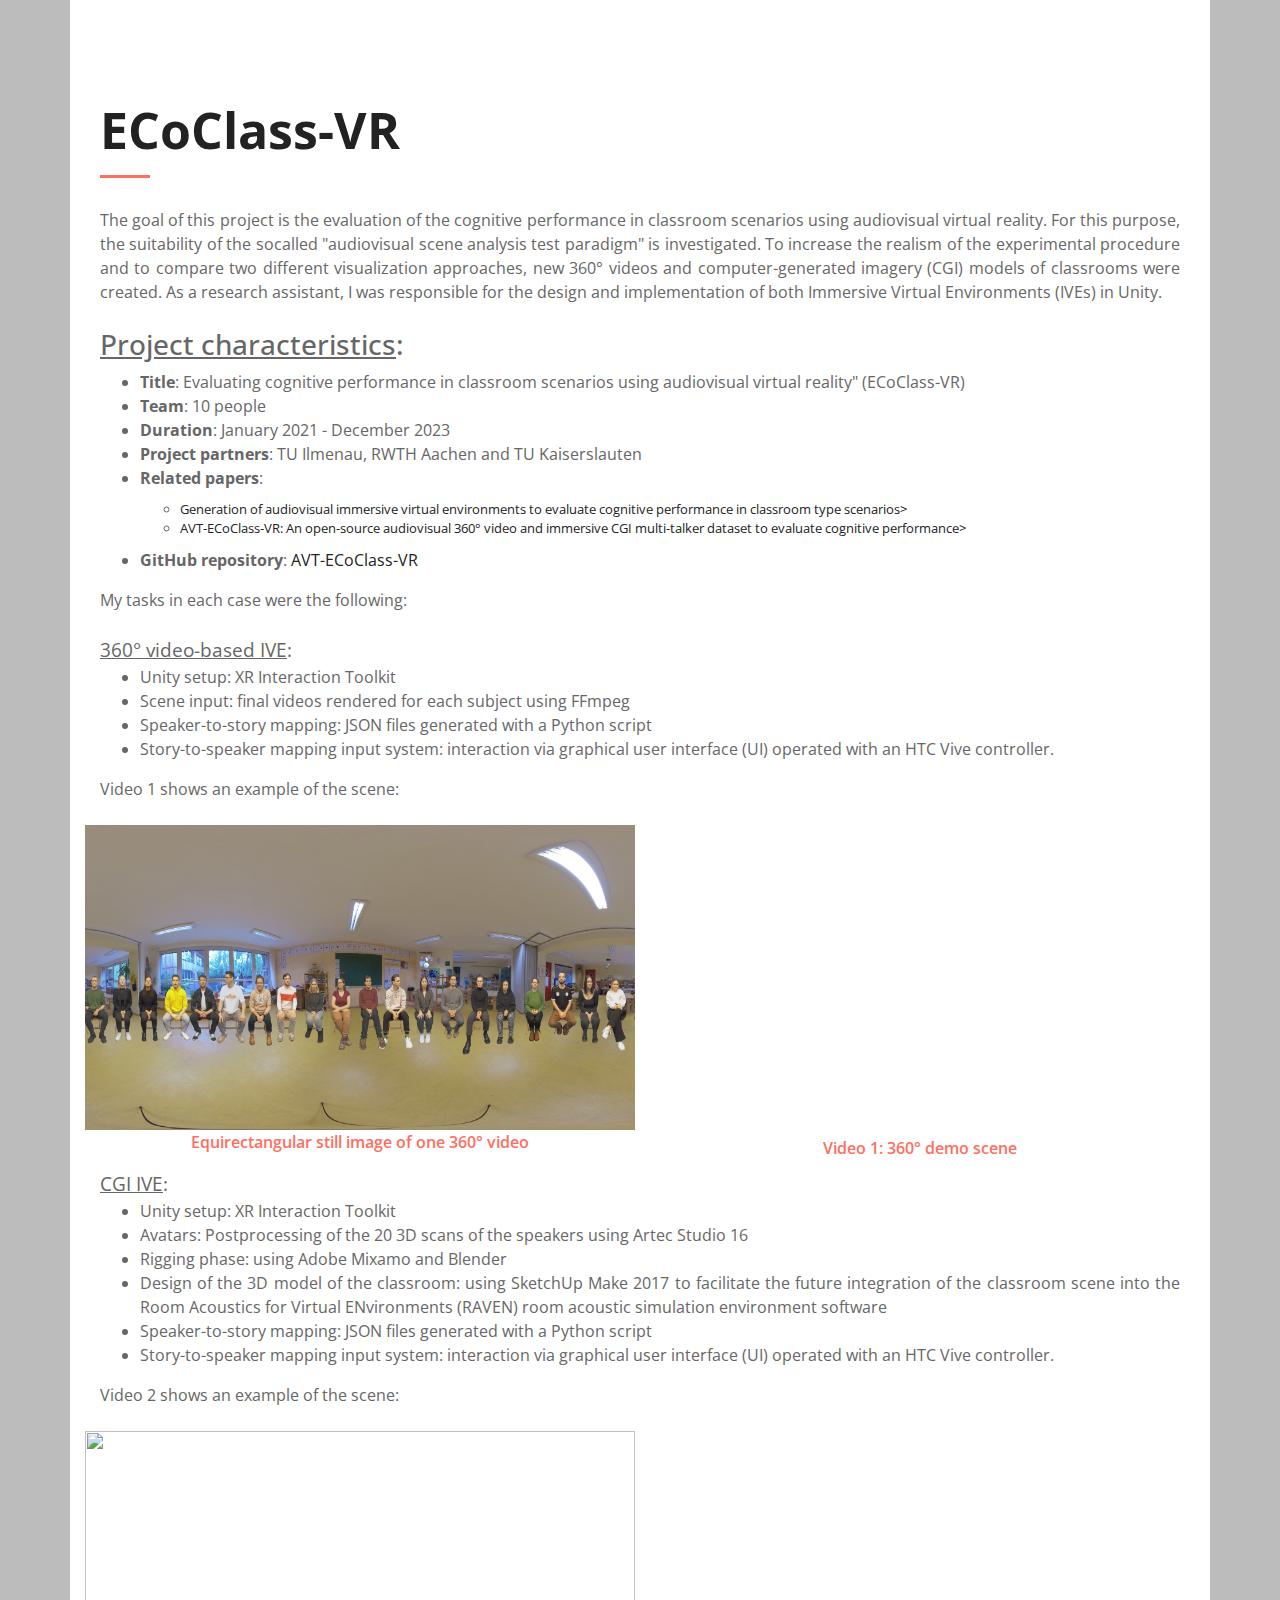
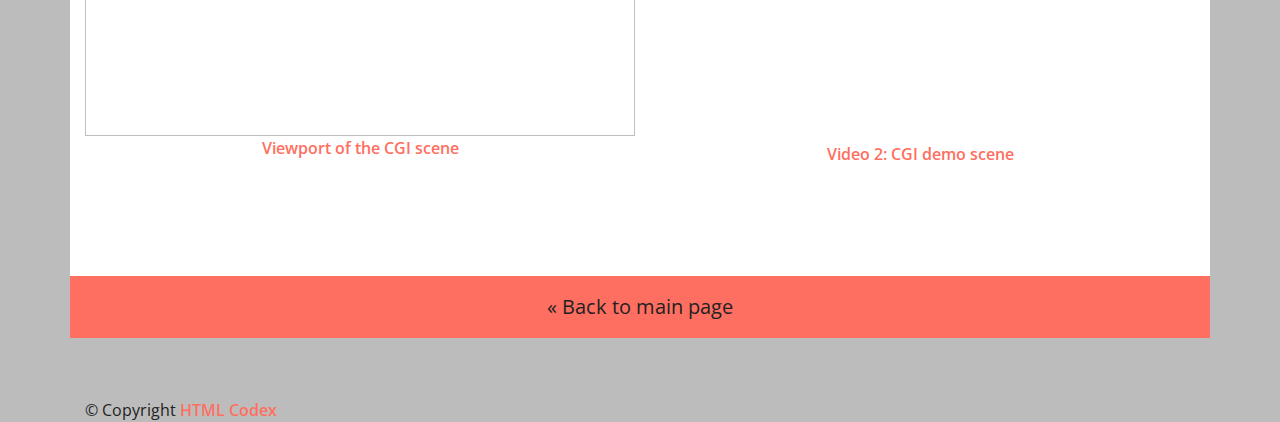
==== ecoclassvr.html @ 2e2257aa "update" ====
<!DOCTYPE html>
<html lang="en">
    <head>
        <meta charset="utf-8">
        <title>EcoClassVR - Research Project</title>
        <meta content="width=device-width, initial-scale=1.0" name="viewport">


        <!-- Favicon -->
        <link href="img/favicon.ico" rel="icon">

        <!-- Google Fonts -->
        <link href="https://fonts.googleapis.com/css2?family=Open+Sans:300;400;600;700;800&display=swap" rel="stylesheet">

        <!-- CSS Libraries -->
        <link href="https://stackpath.bootstrapcdn.com/bootstrap/4.4.1/css/bootstrap.min.css" rel="stylesheet">
        <link href="https://cdnjs.cloudflare.com/ajax/libs/font-awesome/5.10.0/css/all.min.css" rel="stylesheet">
        <link href="lib/slick/slick.css" rel="stylesheet">
        <link href="lib/slick/slick-theme.css" rel="stylesheet">
        <link href="lib/lightbox/css/lightbox.min.css" rel="stylesheet">

        <!-- Template Stylesheet -->
        <link href="css/style.css" rel="stylesheet">
    </head>

    <body data-spy="scroll" data-target=".navbar" data-offset="51">
        <div class="wrapper">
            
                <!-- Header Start -->
                <div class="header" id="header">
                    <div class="content-inner">
                        <div class="content-header">
                            <h1>ECoClass-VR</h1>
                        </div>
                        <div align="justify">
                            The goal of this project is the evaluation of the cognitive performance in classroom scenarios using audiovisual virtual reality.
                            For this purpose, the suitability of the socalled "audiovisual scene analysis test paradigm" is investigated.
                            To increase the realism of the experimental procedure and to compare two different visualization approaches, new 360&deg; videos and computer-generated imagery (CGI) models of classrooms were created.
                            As a research assistant, I was responsible for the design and implementation of both Immersive Virtual Environments (IVEs) in Unity.
                            <br>  <br>

                            <span><u><h3>Project characteristics</u>:</h3></span>
                            <ul>
                                <li><b>Title</b>: Evaluating cognitive performance in classroom scenarios using audiovisual virtual reality" (ECoClass-VR)</li>
                                <li><b>Team</b>: 10 people</li>
                                <li><b>Duration</b>: January 2021 - December 2023</li>
                                <li><b>Project partners</b>: TU Ilmenau, RWTH Aachen and TU Kaiserslauten</li>
                                <li><b>Related papers</b>:</li>
                                <p>
                                    <small>
                                        <ul>
                                            <li><a href="ecoclassvr/DAGA2021_EcoClass-VR.pdf">Generation of audiovisual immersive virtual environments to evaluate cognitive performance in classroom type scenarios></li></a>
                                            <li><a href="ecoclassvr/QoMex2024_EcoClass-VR.pdf">AVT-ECoClass-VR: An open-source audiovisual 360&deg; video and immersive CGI multi-talker dataset to evaluate cognitive performance></li></a>
                                        </ul>
                                </p></small>
                                <li><b>GitHub repository</b>: <a href="https://github.com/Telecommunication-Telemedia-Assessment/AVT-ECoClass-VR?tab=readme-ov-file">AVT-ECoClass-VR</li></a>

                            </ul>

                            My tasks in each case were the following: <br><br>


                            <span style="font-size:larger;"><u>360&deg; video-based IVE</u>:</span>
                            <br>

                            <ul>
                                <li>Unity setup: XR Interaction Toolkit</li>

                                <li>Scene input: final videos rendered for each subject using FFmpeg</li>
                                <li>Speaker-to-story mapping: JSON files generated with a Python script</li>
                                <li>Story-to-speaker mapping input system: interaction via graphical user interface (UI) operated with an HTC Vive controller.
                            </ul>

                            Video 1 shows an example of the scene:<br><br>

                            <div class="video-container">
                                <div><img src="ecoclassvr/360_example_scene_image.jpg" width="550" height="305"> <p class="title" style="font-size: 16px;">Equirectangular still image of one 360&deg; video</p></div>
                               
                                <div class="video">
                                    <iframe width="550" height="305" src="https://www.youtube.com/embed/cMoWzS01Ujc?si=KH4kgaG37N3nzhPA" 
                                        title="YouTube video player" frameborder="0" allow="accelerometer; autoplay; clipboard-write; encrypted-media; gyroscope; picture-in-picture; web-share" referrerpolicy="strict-origin-when-cross-origin" allowfullscreen>
                                        </iframe><p class="title" style="font-size: 16px;">Video 1: 360&deg; demo scene</p>
                                </div>

                            </div>

                            <span style="font-size:larger;"><u>CGI IVE</u>:</span>
                            <br>

                            <ul>
                                <li>Unity setup: XR Interaction Toolkit</li>
                                <li>Avatars: Postprocessing of the 20 3D scans of the speakers using Artec Studio 16</li>
                                <li>Rigging phase: using Adobe Mixamo and Blender</li>
                                <li>Design of the 3D model of the classroom: using SketchUp Make 2017 to facilitate the future integration of the classroom scene into the Room Acoustics for Virtual ENvironments (RAVEN) room acoustic simulation environment software</li>
                                <li>Speaker-to-story mapping: JSON files generated with a Python script</li>
                                <li>Story-to-speaker mapping input system: interaction via graphical user interface (UI) operated with an HTC Vive controller.
                            </ul>
                            Video 2 shows an example of the scene:<br><br>


                            <div class="video-container">
                                <div><img src="ecoclassvr/cgi_example.jpg" width="550" height="305"> <p class="title" style="font-size: 16px;">Viewport of the CGI scene</p></div>

                                <div class="video">
                                    <iframe width="550" height="305" src="https://www.youtube.com/embed/fjZ8s0aZKZA?si=zocwbIF27FuCENjI" title="YouTube video player" frameborder="0" allow="accelerometer; autoplay; clipboard-write; encrypted-media; gyroscope; picture-in-picture; web-share" referrerpolicy="strict-origin-when-cross-origin" allowfullscreen></iframe><p class="title" style="font-size: 16px;">Video 2: CGI demo scene</p>
                                </div>
                            </div>
                        </div>
                    </div>
                </div>
                <!-- Header End -->
                
                <!-- Large Button Start -->
                <div class="large-btn">
                    <div class="content-inner">
                        <a class="btn large-btn" href="index.html">
                            <span>&#171;</span> Back to main page
                        </a>
                    </div>
                </div>
                <!-- Large Button End -->
                
                
                
                <!-- Footer Start -->
                <div class="footer">
                    <div class="content-inner">
                        <div class="row align-items-center">
                   
                                <p>&copy; Copyright <a href="https://htmlcodex.com">HTML Codex</a></p>
                 
                        </div>
                    </div>
                </div>
                <!-- Footer Start -->
            </div>
        </div>
        
        <!-- Back to Top -->
        <a href="#" class="back-to-top"><i class="fa fa-angle-double-up"></i></a>
        
        <!-- JavaScript Libraries -->
        <script src="https://code.jquery.com/jquery-3.4.1.min.js"></script>
        <script src="https://stackpath.bootstrapcdn.com/bootstrap/4.4.1/js/bootstrap.bundle.min.js"></script>
        <script src="lib/easing/easing.min.js"></script>
        <script src="lib/slick/slick.min.js"></script>
        <script src="lib/typed/typed.min.js"></script>
        <script src="lib/waypoints/waypoints.min.js"></script>
        <script src="lib/isotope/isotope.pkgd.min.js"></script>
        <script src="lib/lightbox/js/lightbox.min.js"></script>
        
        <!-- Template Javascript -->
        <script src="js/main.js"></script>
    </body>
</html>
---- css/style.css ----
/**********************************/
/********** General CSS ***********/
/**********************************/
body {
    color: #666666;
    background: #bcbcbc;
    font-family: 'Open Sans', sans-serif;
}

a {
    color: #222222;
    transition: all .3s;
}

a:hover,
a:active,
a:focus {
    color: #FF6F61;
    outline: none;
    text-decoration: none;
}

.btn:focus {
    box-shadow: none;
}


/**********************************/
/****** Layout with Sidebar *******/
/**********************************/
.wrapper {
    position: relative;
    margin: 0 auto;
    width: 100%;
    max-width: 1140px;
}

.wrapper .sidebar {
    position: relative;
    width: 100%;
    float: left;
    background: #222222;
}

    .wrapper .content {
        position: relative;
        width: 100%;
        padding: 15px;
        float: left;
        background: #bcbcbc;
    }

.wrapper .sidebar-header,
.wrapper .sidebar-footer {
    display: none;
}

.navbar {
    padding: 15px;
    background: #222222 !important;
}

.navbar-expand-md .navbar-nav .nav-item {
    width: 100%;
    border-top: 1px solid rgba(255, 255, 255, .2);
}

.navbar-expand-md .navbar-nav .nav-item:first-child{
    border-top: none;
}

.navbar-expand-md .navbar-nav .nav-link {
    color: #ffffff;
    padding: 5px 15px 7px 15px;
    transition: all .3s;
}

.navbar-expand-md .navbar-nav .nav-link i {
    color: #FF6F61;
    float: right;
    padding-top: 5px;
    transition: all .3s;
}

.navbar-expand-md .navbar-nav .nav-link:hover,
.navbar-expand-md .navbar-nav .nav-link.active {
    color: #FF6F61;
}

.navbar-expand-md .navbar-nav .nav-link:hover i,
.navbar-expand-md .navbar-nav .nav-link.active i{
    color: #ffffff;
}


.wrapper .sidebar,
.wrapper .content {
    -webkit-transition: margin 200ms ease-out;
    -moz-transition: margin 200ms ease-out;
    -o-transition: margin 200ms ease-out;
    transition: margin 200ms ease-out;
}

@media (min-width: 768px) {
    .wrapper .content {
        padding: 30px 0px 30px 30px;
    }

        .wrapper .content::before,
        .wrapper .content::after {
            position: fixed;
            content: "";
            width: 100%;
            height: 30px;
            background: #bcbcbc;
            z-index: 1;
        }
    
    .wrapper .content::before {
        top: 0;
    }
    
    .wrapper .content::after {
        bottom: 0;
    }
    
    .wrapper .sidebar {
        position: fixed;
        width: 300px;
        height: 100%;
        margin-left: -250px;
        float: left;
        overflow: auto;
        scrollbar-width: thin;
        scrollbar-color: gray;
        z-index: 2;
    }

    .wrapper .sidebar:hover {
        margin-left: 0px;
    }
    
    .wrapper .content {
        position: relative;
        width: calc(100% - 50px);
        margin-left: 50px;
        float: right;
    }
    
    .wrapper .sidebar:hover  .sidebar-header {
        position: relative;
        display: block;
        width: 100%;
    }

    .wrapper .sidebar .sidebar-header img {
        width: 100%;
        height: auto;
    }
    
    .navbar-brand {
        display: none;
    }
    
    .navbar {
        padding: 15px 0;
        flex-direction: column;
    }
    
    .wrapper .sidebar:hover .navbar-expand-md .navbar-nav .nav-link {
        padding: 5px 30px 7px 30px;
    }
    
    .wrapper .sidebar::-webkit-scrollbar {
        width: 7px;
    }

    .wrapper .sidebar::-webkit-scrollbar-track {
        -webkit-box-shadow: inset 0 0 6px rgba(0,0,0,0.1);
    }

    .wrapper .sidebar::-webkit-scrollbar-thumb {
        background-color: darkgrey;
        outline: 1px solid slategrey;
        border-radius: 7px
    }
    
    .navbar-brand {
        display: none;
    }
    
    .sidebar .sidebar-footer {
        width: 300px;
        position: fixed;
        bottom: 0;
        padding: 15px;
        font-size: 0;
        text-align: center;
        background: #222222;
    }
    
    .sidebar .sidebar-footer a {
        display: inline-block;
        width: 40px;
        height: 40px;
        padding: 5px 0;
        margin: 0 15px 15px 0;
        text-align: center;
        font-size: 18px;
        color: #222222;
        background: #FF6F61;
    }
    
    .sidebar .sidebar-footer a:last-child {
        margin-right: 0;
    }
    
    .sidebar .sidebar-footer a:hover {
        color: #FF6F61;
        background: #ffffff;
    }
    
    .sidebar:hover .sidebar-footer {
        display: block;
    }
}

@media (min-width: 992px) {
    .wrapper .sidebar {
        margin: 0;
    }

    .wrapper .content {
        width: calc(100% - 300px);
        margin-left: 300px;
    }

    .sidebar .sidebar-header {
        position: relative;
        display: block;
        width: 100%;
    }
    
    .navbar-expand-md .navbar-nav .nav-link {
        padding: 5px 30px 7px 30px;
    }
    
    .sidebar .sidebar-footer {
        display: block;
    }
}

@media (max-width: 1140px) {
    .wrapper .content {
        padding: 30px;
    }
}

@media (max-width: 576px) {
    .wrapper .content {
        padding: 15px;
    }
}


/**********************************/
/******** Back to Top CSS *********/
/**********************************/
.back-to-top {
    position: fixed;
    display: none;
    width: 30px;
    height: 30px;
    text-align: center;
    line-height: 1;
    font-size: 30px;
    right: 30px;
    bottom: 30px;
    transition: background 0.5s;
    z-index: 11;
}

.back-to-top i {
    color: #222222;
}

.back-to-top i:hover {
    color: #FF6F61;
}

.back-to-top {
    -webkit-animation: action 1s infinite  alternate;
    animation: action 1s infinite  alternate;
}

@-webkit-keyframes action {
    0% { transform: translateY(0); }
    100% { transform: translateY(-15px); }
}

@keyframes action {
    0% { transform: translateY(0); }
    100% { transform: translateY(-15px); }
}


/**********************************/
/*********** Header CSS ***********/
/**********************************/
.header {
    position: relative;
    background: #ffffff;
}

.header .content-inner {
    padding: 100px 30px;
    background: url(../img/profile.png) right bottom no-repeat;
    background-size: contain;
}

.header p {
    color: #FF6F61;
    font-size: 40px;
    font-weight: 600;
    margin-bottom: 10px;
}

.header h1 {
    color: #222222;
    font-size: 50px;
    font-weight: 700;
}

.header h2 {
    display: inline-block;
    margin: 0;
    height: 25px;
    font-size: 25px;
}

.header .typed-text {
    display: none;
}

.header .typed-cursor {
    font-size: 25px;
    font-weight: 300;
    color: #222222;
}

.large-btn .content-inner {
    font-size: 0;
    border-bottom: 30px solid #bcbcbc;
}

.large-btn .btn {
    position: relative;
    width: 100%;
    padding: 15px 0;
    color: #FF6F61;
    font-size: 20px;
    background: #222222;
    border-radius: 0;
}

.large-btn .btn:last-child {
    color: #222222;
    background: #FF6F61;
}

.large-btn .btn i {
    margin-right: 8px;
}

.large-btn .btn::after {
    position: absolute;
    content: "";
    width: 0;
    height: 100%;
    top: 0;
    left: 0;
    transition: all .3s;
}

.large-btn .btn:hover::after {
    width: 100%;
    background: rgba(255, 255, 255, .1);
}


/**********************************/
/******* Content Header CSS *******/
/**********************************/
.content-header {
    position: relative;
    width: 100%;
    margin-bottom: 30px;
    padding-bottom: 10px;
}

.content-header h2 {
    color: #222222;
    font-size: 35px;
    font-weight: 700;
    letter-spacing: 3px;
    margin: 0;
}

.content-header::after {
    content: '';
    position: absolute;
    display: block;
    width: 50px;
    height: 3px;
    bottom: 0;
    left: 0;
    background: #FF6F61;
}


/**********************************/
/*********** About CSS ************/
/**********************************/
.about {
    position: relative;
    padding: 60px 30px;
    background: #ffffff;
    border-bottom: 30px solid #bcbcbc;
}


.about img {
    width: 100%;
    height: auto;
}

@media(max-width: 767.98px) {
    .about img {
        margin-bottom: 15px;
    }
}

.about .btn {
    border-radius: 0;
    color: #222222;
    background: #FF6F61;
    transition: all .3s;
}

.about .btn:hover {
    color: #FF6F61;
    background: #222222;
}

.about .skills {
    padding-top: 15px;
}

.about .skill-name {
    margin-top: 15px;
}

.about .skill-name p {
    display: inline-block;
    margin-bottom: 5px;
    font-size: 16px;
    font-weight: 400;
}

.about .skill-name p:last-child {
    float: right;
}

.about .progress {
    height: 5px;
    border: 1px solid #FF6F61;
    border-radius: 0;
    background: #ffffff;
}

.about .progress .progress-bar {
    width: 1px;
    background: #FF6F61;
    border-radius: 0;
    transition: 1s;
}


/**********************************/
/********* Education CSS **********/
/**********************************/
.education {
    position: relative;
    padding: 60px 30px;
    background: #ffffff;
    border-bottom: 30px solid #bcbcbc;
}

.education .edu-col {
    position: relative;
    width: 100%;
    padding: 20px 0 20px 20px;
    border-left: 1px solid #FF6F61;
    border-bottom: 1px solid #FF6F61;
}

.education .col-md-6:first-child .edu-col {
    padding-top: 0;
}

.education .col-md-6:last-child .edu-col {
    border-bottom: none;
    padding-bottom: 0;
}

@media (min-width: 768px) {
    .education .col-md-6:nth-child(-n+2) .edu-col {
        padding-top: 0;
    }

    .education .col-md-6:last-child .edu-col,
    .education .col-md-6:nth-last-child(2) .edu-col {
        border-bottom: none;
        padding-bottom: 0;
    }
}

.education .edu-col span {
    position: relative;
    display: block;
    font-size: 13px;
    letter-spacing: 1px;
    margin-bottom: 10px;
}

.education .edu-col span::before {
    position: absolute;
    content: "";
    width: 11px;
    height: 11px;
    background: #FF6F61;
    top: 5px;
    left: -26px;
    border-radius: 5px;
}

.education .edu-col span i {
    color: #FF6F61;
}

.education .edu-col h3 {
    font-size: 20px;
    font-weight: 700;
    letter-spacing: 2px;
}

.education .edu-col p {
    margin: 0;
}


/**********************************/
/********* Experience CSS *********/
/**********************************/
.experience {
    position: relative;
    padding: 60px 30px;
    background: #ffffff;
    border-bottom: 30px solid #bcbcbc;
}

.experience .exp-col {
    position: relative;
    width: 100%;
    padding: 20px 0 20px 20px;
    border-left: 1px solid #FF6F61;
    border-bottom: 1px solid #FF6F61;
}

.experience .col-md-6:first-child .exp-col {
    padding-top: 0;
}

.experience .col-md-6:last-child .exp-col {
    border-bottom: none;
    padding-bottom: 0;
}

@media (min-width: 768px) {
    .experience .col-md-6:nth-child(-n+2) .exp-col {
        padding-top: 0;
    }

    .experience .col-md-6:last-child .exp-col,
    .experience .col-md-6:nth-last-child(2) .exp-col {
        border-bottom: none;
        padding-bottom: 0;
    }
}

.experience .exp-col span {
    position: relative;
    display: block;
    font-size: 13px;
    letter-spacing: 1px;
    margin-bottom: 10px;
}

.experience .exp-col span::before {
    position: absolute;
    content: "";
    width: 11px;
    height: 11px;
    background: #FF6F61;
    top: 5px;
    left: -26px;
    border-radius: 5px;
}

.experience .exp-col span i {
    color: #FF6F61;
}

.experience .exp-col h3 {
    font-size: 20px;
    font-weight: 700;
    letter-spacing: 2px;
    margin-bottom: 5px;
}

.experience .exp-col h4 {
    font-size: 14px;
    font-weight: 400;
    font-style: italic;
    margin-bottom: 5px;
}

.experience .exp-col h5 {
    font-size: 16px;
    font-weight: 600;
    margin-bottom: 10px;
}

.experience .exp-col p {
    margin: 0;
}


/**********************************/
/*********** Service CSS **********/
/**********************************/
.service {
    position: relative;
    padding: 60px 30px 30px 30px;
    background: #ffffff;
    border-bottom: 30px solid #bcbcbc;
}

.service .srv-col {
    position: relative;
    width: 100%;
    margin-bottom: 30px;
}

.service .srv-col i {
    font-size: 30px;
    color: #FF6F61;
    margin-bottom: 15px;
}

.service .srv-col h3 {
    font-size: 20px;
    font-weight: 700;
    letter-spacing: 2px;
    margin-bottom: 5px;
}

.experience .exp-col h4 {
    font-size: 14px;
    font-weight: 400;
    font-style: italic;
    margin-bottom: 5px;
}

.experience .exp-col h5 {
    font-size: 16px;
    font-weight: 600;
    margin-bottom: 10px;
}

.experience .exp-col p {
    margin: 0;
}


/**********************************/
/********** Portfolio CSS *********/
/**********************************/
.portfolio {
    position: relative;
    padding: 60px 30px 30px 30px;
    background: #ffffff;
    border-bottom: 30px solid #bcbcbc;
}

.portfolio #portfolio-flters {
    padding: 0;
    margin: -15px 0 30px 0;
    list-style: none;
    font-size: 0;
}

.portfolio #portfolio-flters li {
    cursor: pointer;
    margin: 15px -1px 0 0;
    display: inline-block;
    height: 35px;
    padding: 10px;
    color: #666666;
    font-size: 13px;
    line-height: 15px;
    text-transform: uppercase;
    border: 1px solid #FF6F61;
    background: #ffffff;
    transition: all 0.3s ease-in-out;
}

.portfolio #portfolio-flters li:hover,
.portfolio #portfolio-flters li.filter-active {
    background: #FF6F61;
    color: #222222;
}

.portfolio .portfolio-item {
    position: relative;
    height: 250px;
    overflow: hidden;
}

.portfolio .portfolio-item figure {
    background: #ffffff;
    overflow: hidden;
    height: 220px;
    position: relative;
    border-radius: 0;
    margin: 0; 
}

.portfolio .portfolio-item figure img {
    width: 100%; 
    height: 100%; 
    object-fit: cover; 
}

.portfolio .portfolio-item figure:hover img {
    opacity: 0.3;
    transition: 0.3s;
}

.portfolio .portfolio-item figure .link-details,
.portfolio .portfolio-item figure .portfolio-title {
    position: absolute;
    display: inline-block;
    opacity: 0;
    line-height: 1;
    text-align: center;
    width: 45px;
    height: 35px;
    background: #FF6F61;
    transition: 0.3s linear;
}

.portfolio .portfolio-item figure .link-details i {
    color: #222222;
    padding-top: 10px;
    font-size: 16px;
}

.portfolio .portfolio-item figure .link-details:hover {
    background: #222222;
}

.portfolio .portfolio-item figure .link-details:hover i {
    color: #FF6F61;
}



.portfolio .portfolio-item figure .link-details {
    right: 75%;
    top: calc(25% - 18px);
}

.portfolio .portfolio-item figure .portfolio-title {
    margin: 0;
    width: 100%;
    height: 50%;
    left: 0;
    right: 0;
    top: 100%;
    padding: 30px 10px;
    color: #222222;
    font-size: 16px;
    font-weight: 600;
    background: rgba(255, 111, 97, .5);
    border-radius: 0;
}

.portfolio .portfolio-item figure .portfolio-title:hover {
    text-decoration: none;
}

.portfolio .portfolio-item figure .portfolio-title span {
    display: block;
    margin-top: 10px;
    font-family: 'Open Sans', sans-serif;
    font-size: 13px;
    font-weight: 300;
}



.portfolio .portfolio-item figure:hover .link-details {
    opacity: 1;
    right: calc(50% - 61px);
}

.portfolio .portfolio-item figure:hover .portfolio-title {
    opacity: 1;
    top: 50%;
}


/**********************************/
/*********** Review CSS ***********/
/**********************************/
.review {
    position: relative;
    background: #ffffff;
    border-bottom: 30px solid #bcbcbc;
}

.review .content-inner {
    position: relative;
    padding: 60px 30px;
    background: url(../img/quote.png) right bottom no-repeat;
}

.review .review-text p {
    font-size: 18px;
    font-style: italic;
}

.review .review-img {
    display: flex;
    align-items: center;
}

.review .review-img img {
    width: 80px; 
    height: 80px; 
    object-fit: cover;
    margin-right: 15px;
}

.review .review-name h3 {
    font-size: 18px;
    font-weight: 700;
    letter-spacing: 2px;
    margin-bottom: 5px;
}

.review .review-name p {
    font-size: 14px;
    margin-bottom: 0;
}

.review .review-text .ratting {
    margin-bottom: 5px;
}

.review .review-text .ratting i {
    color: #FF6F61;
    font-size: 14px;
}

.review .slick-slider:hover .slick-prev {
    left: 30px;
}

.review .slick-slider:hover .slick-next {
    right: 30px;
}

.review-slider .slick-prev,
.review-slider .slick-next {
    width: 35px;
    height: 35px;
    z-index: 1;
    opacity: 0;
    transition: .5s;
    background: rgba(255, 111, 97, .7);
}

.review-slider .slick-prev {
    left: 55px;
}

.review-slider .slick-next {
    right: 55px;
}

.review-slider.slick-slider:hover .slick-prev {
    left: 15px;
    opacity: 1;
}

.review-slider.slick-slider:hover .slick-next {
    right: 15px;
    opacity: 1;
}

.review-slider .slick-prev:hover,
.review-slider .slick-prev:focus,
.review-slider .slick-next:hover,
.review-slider .slick-next:focus {
    background: rgba(0, 0, 0, .7);
}

.review-slider .slick-prev:hover::before,
.review-slider .slick-prev:focus::before,
.review-slider .slick-next:hover::before,
.review-slider .slick-next:focus::before {
    color: #FF6F61;
}

.review-slider .slick-prev::before,
.review-slider .slick-next::before {
    font-family: "Font Awesome 5 Free";
    font-weight: 900;
    font-size: 18px;
    color: #ffffff;
}

.review-slider .slick-prev::before {
    content: "\f104";
}

.review-slider .slick-next::before {
    content: "\f105";
}

.review-slider .slick-dots {
    bottom: 15px;
}

.review-slider .slick-dots li button:before {
    color: #ffffff;
    font-size: 15px;
}

.review-slider .slick-dots li.slick-active button:before {
    color: #FF6F61;
}

.review-slider.slick-slider {
    margin-bottom: 0;
}


/**********************************/
/*********** Contact CSS ***********/
/**********************************/
.contact {
    position: relative;
    padding: 60px 30px 30px 30px;
    background: #ffffff;
}

.contact .contact-info {
    position: relative;
    width: 100%;
    margin-bottom: 30px;
}

.contact .contact-info p {
    font-size: 16px;
    font-weight: 600;
    letter-spacing: 1px;
    margin-bottom: 10px;
}

.contact .contact-info p i {
    width: 25px;
    color: #FF6F61;
}

.contact .contact-info p a {
    color: #666666;
}

.contact .contact-info p a:hover {
    color: #FF6F61;
    text-decoration: none;
}

.contact .social {
    font-size: 0;
}

.contact .social a {
    width: 35px;
    height: 35px;
    padding: 5px 0;
    color: #222222;
    background: #FF6F61;
    border-radius: 0;
    margin-top: 15px;
    margin-right: 15px;
    transition: all .3s;
}

.contact .social a:last-child {
    margin-right: 0;
}

.contact .social a:hover {
    color: #FF6F61;
    background: #222222;
}

.contact .form {
    position: relative;
    width: 100%;
    margin-bottom: 30px;
}

.contact .form .form-control {
    border-radius: 0;
}

.contact .form .form-control:focus {
    box-shadow: none;
    border-color: #FF6F61;
}

.contact .form .btn {
    color: #222222;
    background: #FF6F61;
    border-radius: 0;
    transition: all .3s;
}

.contact .form .btn:hover {
    color: #FF6F61;
    background: #222222;
}


/**********************************/
/*********** Footer CSS ***********/
/**********************************/
.footer {
    position: relative;
    width: 100%;
    padding: 30px 30px 0 30px;
    background: #bcbcbc;
}

.footer .col-md-6:last-child {
    text-align: right;
}

@media(max-width: 767.98px) {
    .footer .col-md-6,
    .footer .col-md-6:last-child{
        text-align: center;
    }
}

.footer p {
    color: #222222;
    margin: 0;
}

.footer a {
    color: #FF6F61;
    font-weight: 600;
}

.footer a:hover {
    color: #222222;
}

.video-container {
    display: flex;
    justify-content: center;
    gap: 10px; /* Adjust the gap size as needed */
    text-align: center;
}

.video {
    margin: 0 auto;
}
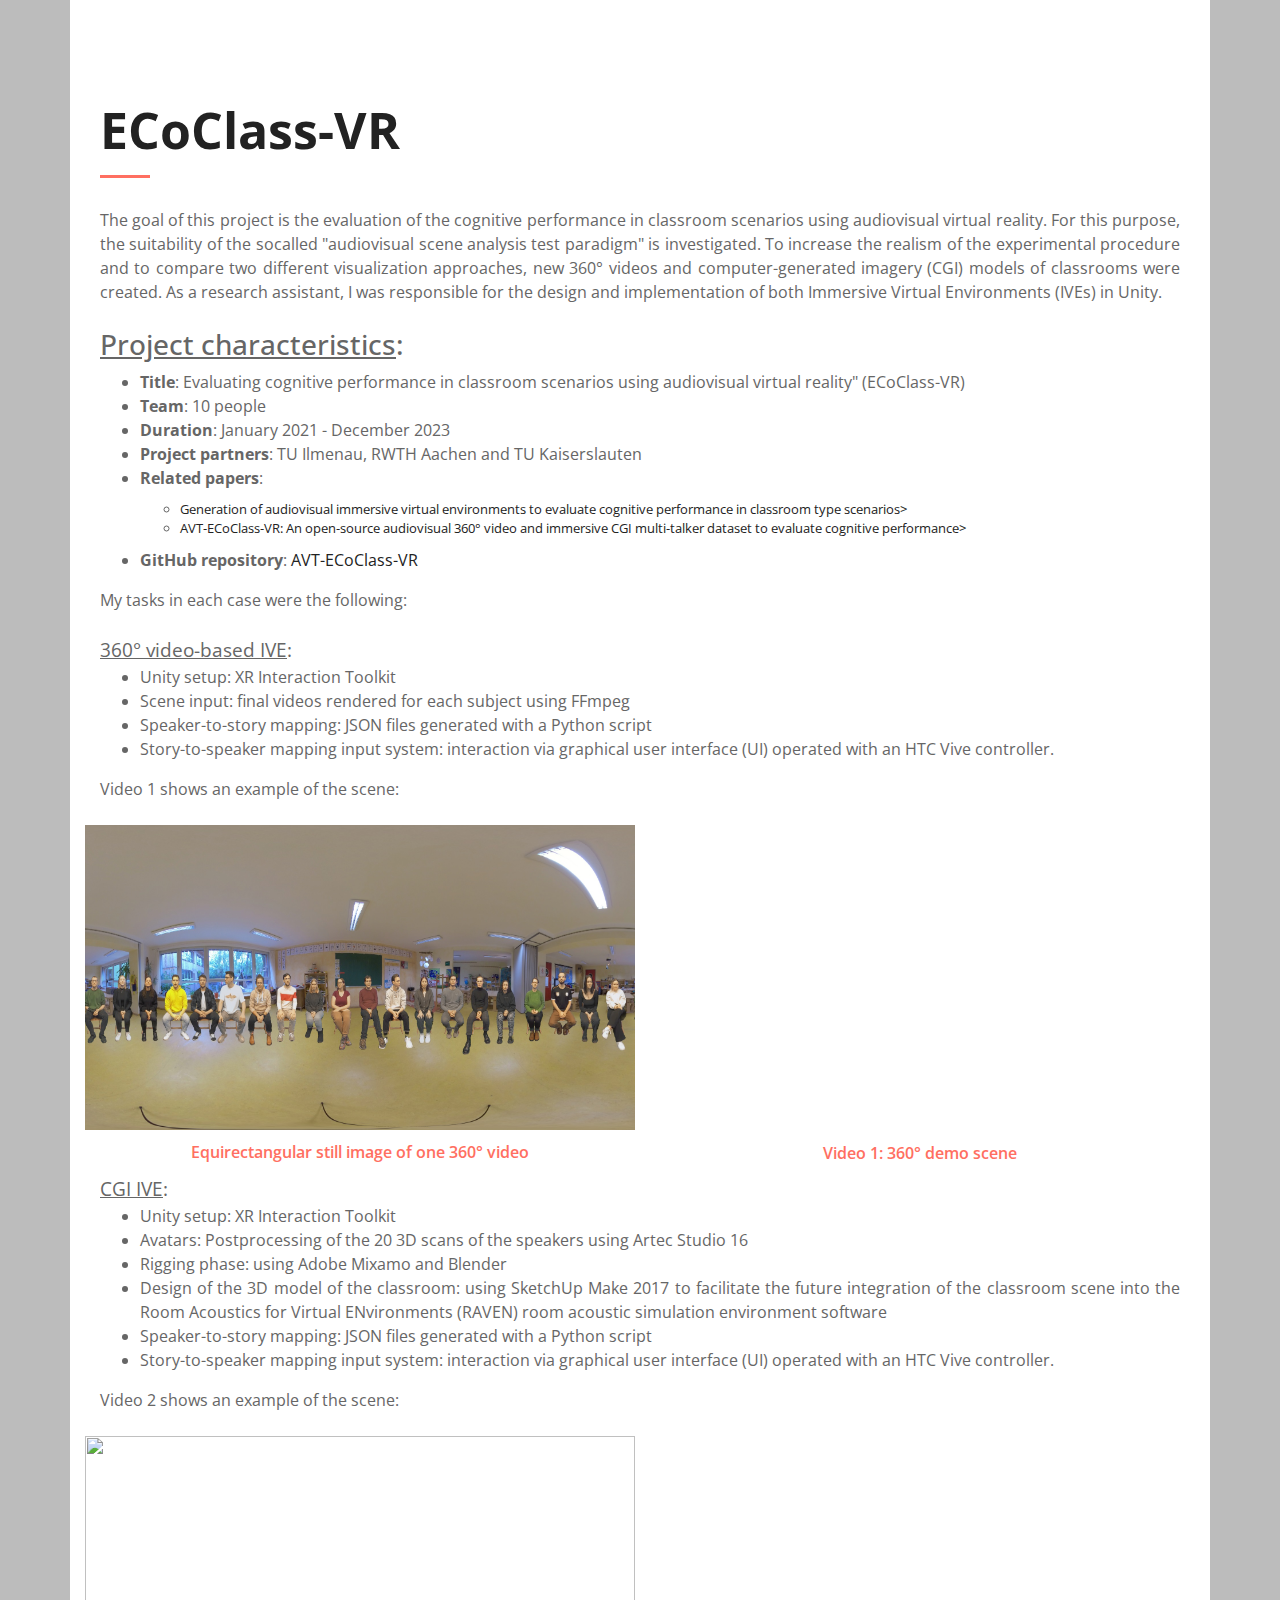
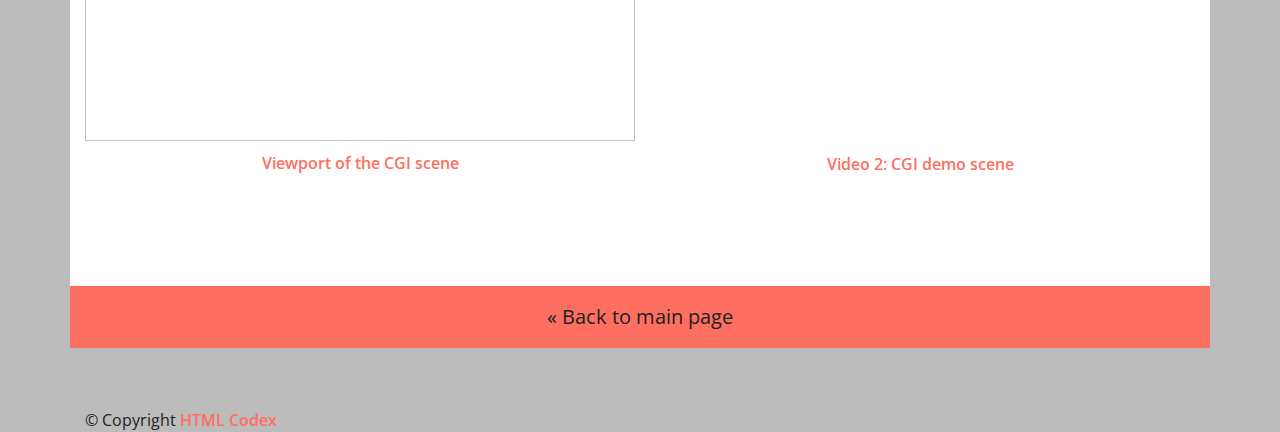
==== commit c4e37b51: "Update ecoclassvr.html" ====
--- a/ecoclassvr.html
+++ b/ecoclassvr.html
@@ -74,12 +74,12 @@
                             Video 1 shows an example of the scene:<br><br>
 
                             <div class="video-container">
-                                <div><img src="ecoclassvr/360_example_scene_image.jpg" width="550" height="305"> <p class="title" style="font-size: 16px;">Equirectangular still image of one 360&deg; video</p></div>
+                                <div><img src="ecoclassvr/360_example_scene_image.jpg" width="550" height="305"> <p class="title" style="font-size: 16px; margin-top: 10px;">Equirectangular still image of one 360&deg; video</p></div>
                                
                                 <div class="video">
                                     <iframe width="550" height="305" src="https://www.youtube.com/embed/cMoWzS01Ujc?si=KH4kgaG37N3nzhPA" 
                                         title="YouTube video player" frameborder="0" allow="accelerometer; autoplay; clipboard-write; encrypted-media; gyroscope; picture-in-picture; web-share" referrerpolicy="strict-origin-when-cross-origin" allowfullscreen>
-                                        </iframe><p class="title" style="font-size: 16px;">Video 1: 360&deg; demo scene</p>
+                                        </iframe><p class="title" style="font-size: 16px; margin-top: 5px;">Video 1: 360&deg; demo scene</p>
                                 </div>
 
                             </div>
@@ -99,10 +99,10 @@
 
 
                             <div class="video-container">
-                                <div><img src="ecoclassvr/cgi_example.jpg" width="550" height="305"> <p class="title" style="font-size: 16px;">Viewport of the CGI scene</p></div>
+                                <div><img src="ecoclassvr/cgi_example.jpg" width="550" height="305"> <p class="title" style="font-size: 16px; margin-top: 10px;">Viewport of the CGI scene</p></div>
 
                                 <div class="video">
-                                    <iframe width="550" height="305" src="https://www.youtube.com/embed/fjZ8s0aZKZA?si=zocwbIF27FuCENjI" title="YouTube video player" frameborder="0" allow="accelerometer; autoplay; clipboard-write; encrypted-media; gyroscope; picture-in-picture; web-share" referrerpolicy="strict-origin-when-cross-origin" allowfullscreen></iframe><p class="title" style="font-size: 16px;">Video 2: CGI demo scene</p>
+                                    <iframe width="550" height="305" src="https://www.youtube.com/embed/fjZ8s0aZKZA?si=zocwbIF27FuCENjI" title="YouTube video player" frameborder="0" allow="accelerometer; autoplay; clipboard-write; encrypted-media; gyroscope; picture-in-picture; web-share" referrerpolicy="strict-origin-when-cross-origin" allowfullscreen></iframe><p class="title" style="font-size: 16px; margin-top: 5px;">Video 2: CGI demo scene</p>
                                 </div>
                             </div>
                         </div>
